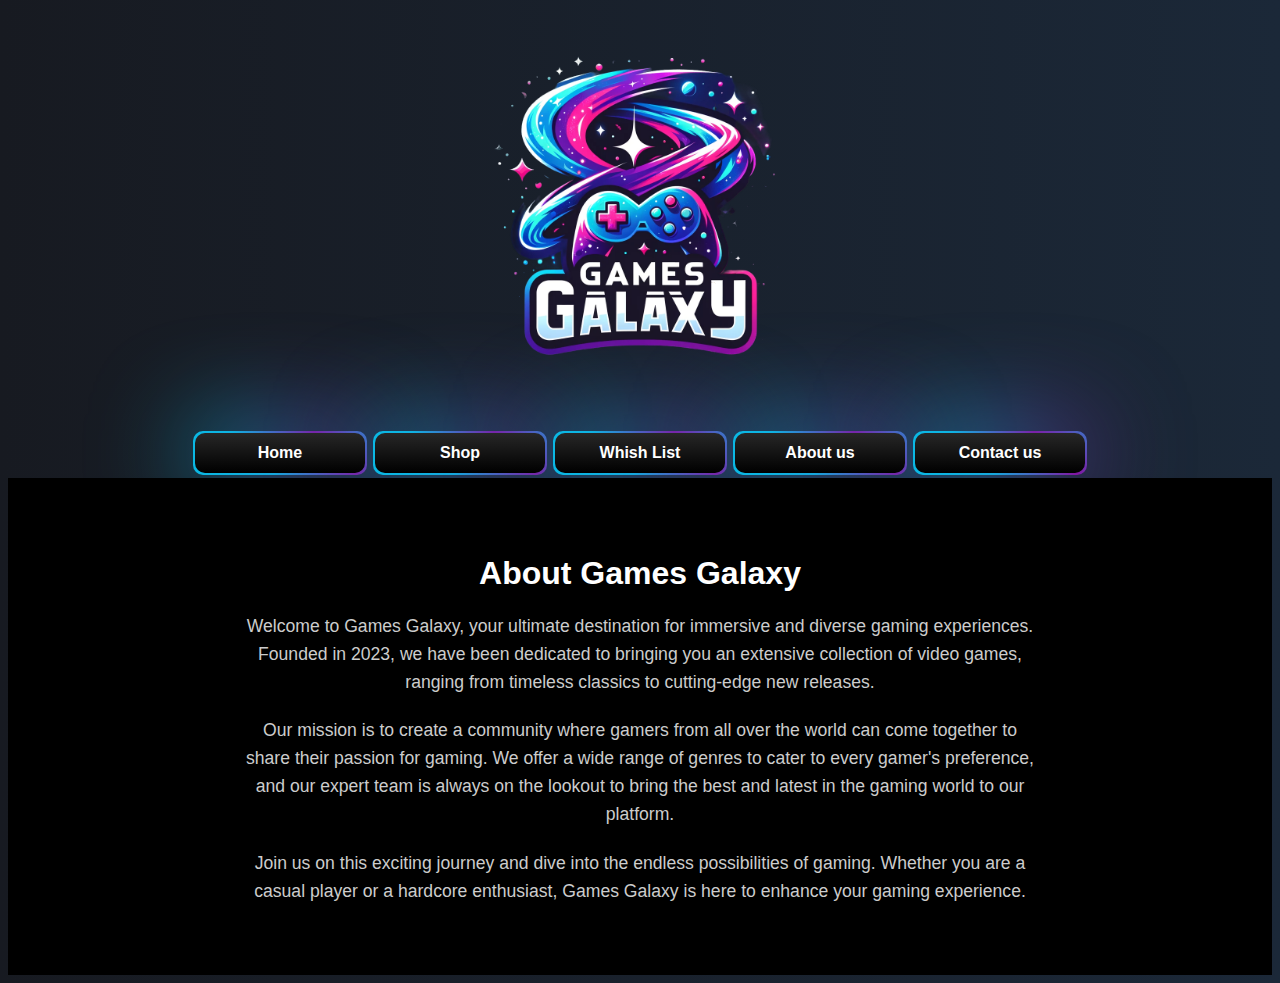
==== aboutUs.html @ d2e56606 "First commit" ====
<!DOCTYPE html>
<html lang="en">
  <head>
    <meta charset="UTF-8" />
    <meta name="viewport" content="width=device-width, initial-scale=1.0" />
    <link rel="stylesheet" href="style.css" />
    <title>Games Galaxy - Home</title>
  </head>
  <body>
    <div class="content" style="display: none">
      <div class="logo">
        <img src="images/logo/Games-galaxy-Logo-transformed.png" />
      </div>
      <nav>
        <a class="button" href="index.html">Home</a>
        <a class="button" href="shop.html">Shop</a>
        <a class="button" href="whishList.html">Whish List</a>
        <a class="button" href="aboutUs.html">About us</a>
        <a class="button" href="contactUs.html">Contact us</a>
      </nav>

      <section id="about">
        <h2>About Games Galaxy</h2>
        <p>
          Welcome to Games Galaxy, your ultimate destination for immersive and
          diverse gaming experiences. Founded in 2023, we have been dedicated to
          bringing you an extensive collection of video games, ranging from
          timeless classics to cutting-edge new releases.
        </p>
        <p>
          Our mission is to create a community where gamers from all over the
          world can come together to share their passion for gaming. We offer a
          wide range of genres to cater to every gamer's preference, and our
          expert team is always on the lookout to bring the best and latest in
          the gaming world to our platform.
        </p>
        <p>
          Join us on this exciting journey and dive into the endless
          possibilities of gaming. Whether you are a casual player or a hardcore
          enthusiast, Games Galaxy is here to enhance your gaming experience.
        </p>
      </section>
    </div>
    <script>
      window.addEventListener("load", function () {
        document.querySelector(".content").style.display = "block"; // Show the content
        document.querySelector(".svg-frame").style.display = "none"; // Hide the loader
      });
    </script>
    <script src="script.js"></script>
  </body>
</html>
---- style.css ----
:root {
  /* Light theme colors */
  --primary-light-bg-color: #2a475e;
  --secondary-light-bg-color: #66c0f4; /* Replace with your light mode background color */
  --primary-text-color: #000000; /* Replace with your light mode text color */
  /* ... other light theme colors ... */

  /* Dark theme colors */
  --primary-dark-bg-color: #171a21;
  --secondary-dark-bg-color: #1b2838;
  --dark-text-color: #ffffff; /* Replace with your dark mode text color */
  /* ... other dark theme colors ... */
}

body {
  background: linear-gradient(
    to right,
    var(--primary-dark-bg-color),
    var(--secondary-dark-bg-color)
  );
  color: var(--primary-text-color);
  font-family: "Roboto", sans-serif;
}

/* Apply transition to body when theme-transition class is added */
body.theme-transition {
  transition: background-color 0.3s, color 0.3s;
}

/* Breathing effect animation */
@keyframes breathing {
  0% {
    opacity: 0.2;
  }
  50% {
    opacity: 1;
  }
  100% {
    opacity: 0.2;
  }
}

/* Apply the animation to body during theme transition */
body.theme-transition {
  animation: breathing 3s infinite;
}

.logo {
  text-align: center;
  margin-top: 0;
  padding-bottom: 20px;
}

.logo img {
  max-width: 400px; /* Adjust this value as needed */
  height: auto; /* This will maintain the aspect ratio of the image */
  display: block; /* Ensures the image is a block-level element */
  margin: 0 auto; /* Centers the image in the .logo div */
}

nav {
  display: flex;
  justify-content: center;
  align-items: center;
}

.button {
  width: 140px;
  height: 40px;
  display: flex;
  align-items: center;
  justify-content: center;
  gap: 10px;
  padding: 0 15px;
  background-color: red;
  border-radius: 10px;
  border: none;
  color: white;
  position: relative;
  cursor: pointer;
  font-weight: 900;
  transition-duration: 0.2s;
  background: linear-gradient(0deg, #000, #272727);
  margin: 5px;
  text-decoration: none;
}

.button:before,
.button:after {
  content: "";
  position: absolute;
  left: -2px;
  top: -2px;
  border-radius: 10px;
  background: linear-gradient(
    45deg,
    #0abae5,
    #0abae5,
    #8b0b9f,
    #0abae5,
    #8b0b9f,
    #0abae5,
    #0abae5,
    #8b0b9f,
    #8b0b9f,
    #8b0b9f
  );
  background-size: 400%;
  width: calc(100% + 4px);
  height: calc(100% + 4px);
  z-index: -1;
  animation: steam 20s linear infinite;
}

@keyframes steam {
  0% {
    background-position: 0 0;
  }

  50% {
    background-position: 400% 0;
  }

  100% {
    background-position: 0 0;
  }
}

.button:after {
  filter: blur(50px);
}

/* Products grid */
.products-grid {
  display: flex;
  flex-wrap: wrap;
  justify-content: space-between;
  padding-top: 70px;
}

/* Individual product card */
.product-card {
  width: calc(20% - 16px);
  box-shadow: 0px 0px 10px rgba(0, 0, 0, 0.1);
  margin-bottom: 20px;
  border-radius: 8px;
  overflow: hidden;
  display: flex;
  flex-direction: column;
  justify-content: space-between;
  position: relative; /* Establish stacking context */
  box-shadow: 5px 10px 30px rgb(64, 42, 64);
}

.product-card .image-container {
  position: relative;
  padding: 20px;
  z-index: 1; /* Ensure the image is on top of other content */
}

.product-card img {
  width: 100%;
  height: 100%;
  object-fit: cover;
  transition: transform 0.3s ease;
  position: relative;
  z-index: -1;
}

.product-card:hover img {
  transform: scale(1.06);
}

.product-card img {
  width: 100%;
  height: 100%;
  object-fit: fill;
}

.product-info {
  padding: 10px;
  background: #fff;
}

.product-actions {
  display: flex;
  justify-content: space-between;
  align-items: center;
  margin-top: 10px;
}

.product-info.theme-transition {
  transition: background-color 0.3s, color 0.3s;
}

.info-price {
  position: absolute;
  right: 5%;
  top: 83%;
  font-size: 18px;
  font-weight: bold;
  color: #f39c12;
  animation: pulse 2s infinite;
  /* opacity: 0.8; */
}

@keyframes pulse {
  0% {
    transform: scale(1);
  }
  50% {
    transform: scale(1.1);
  }
  100% {
    transform: scale(1);
  }
}

.view-counter {
  display: flex;
  align-items: center;
  font-size: 12px;
}

.view-icon {
  margin-right: 5px;
}

.like-button {
  background: none;
  border: none;
  color: #aaa;
  font-size: 20px;
  cursor: pointer;
  transition: color 0.2s;
}

.like-button:active {
  color: red;
}

.slideshow-container {
  max-width: 1000px;
  position: relative;
  margin: auto;
  padding-top: 50px;
}

.mySlides {
  display: none;
  width: 100%;
}

.mySlides img {
  width: 50%; /* Control the width of the image. Example is 70% of the container. Adjust as needed. */
  height: auto; /* Maintain aspect ratio */
  margin: 0 auto; /* Center the image horizontally */
  display: block;
}

.fade {
  animation-name: fade;
  animation-duration: 1.5s;
}

@keyframes fade {
  from {
    opacity: 0.4;
  }
  to {
    opacity: 1;
  }
}

/* #search-container {
  display: flex;
  justify-content: center;
  margin: 20px 0;
}

#search-bar {
  padding: 10px;
  width: 300px;
  border-radius: 5px 0 0 5px;
  border: 1px solid red;
}

#search-button {
  margin-left: 10px;
  padding: 10px 15px;
  border-radius: 0 5px 5px 0;
  border: 1px solid red;
  background-color: white;
  color: black;
  cursor: pointer;
} */

/* Contact Us Section Styles */
#contact {
  color: white;
  text-align: center;
  padding: 50px 0;
}

#contact h2 {
  margin-bottom: 30px;
  font-size: 2em;
}

#contact form {
  max-width: 500px;
  margin: 0 auto;
  background: black;
  padding: 30px;
  border-radius: 10px;
  box-shadow: 0 0 20px rgba(0, 0, 0, 0.5);
}

#contact label {
  display: block;
  margin-bottom: 5px;
  color: white;
}

#contact input[type="text"],
#contact input[type="email"],
#contact textarea {
  width: 100%;
  padding: 10px;
  margin-bottom: 20px;
  border-radius: 5px;
  border: 1px solid #fff;
  background-color: #000;
  color: white;
}

#contact textarea {
  resize: vertical;
}

#contact input[type="submit"] {
  display: block;
  width: 100%;
  padding: 15px;
  margin-top: 10px;
  background: linear-gradient(0deg, #000, #272727);
  color: white;
  border: none;
  border-radius: 5px;
  cursor: pointer;
  transition: background-color 0.2s;
}

#contact input[type="submit"]:hover {
  background: #0000ff;
}

#about {
  color: white;
  background-color: #000;
  padding: 50px;
  text-align: center;
}

#about h2 {
  color: #fff;
  margin-bottom: 20px;
  font-size: 2em;
}

#about p {
  color: #ccc;
  font-size: 1.1em;
  line-height: 1.6;
  max-width: 800px;
  margin: 0 auto 20px;
}

.auth-button {
  position: absolute;
  background-color: #272727;
  color: white;
  padding: 10px 20px;
  text-decoration: none;
  border-radius: 5px;
  font-weight: bold;
}

#loginButton {
  top: 30px;
  right: 130px;
}

#signupButton {
  top: 30px; /* Adjust the distance for the second button */
  right: 20px;
}

.auth-button:hover {
  background-color: #0000ff47;
  transition: background-color 0.2s;
  cursor: pointer;
}

.svg-frame {
  position: relative;
  width: 1400px;
  height: 800px;
  transform-style: preserve-3d;
  display: flex;
  justify-content: center;
  align-items: center;
}

.svg-frame svg {
  position: absolute;
  transition: 0.5s;
  z-index: calc(1 - (0.2 * var(--j)));
  transform-origin: center;
  width: 344px;
  height: 344px;
  fill: none;
}

.svg-frame:hover svg {
  transform: rotate(-80deg) skew(30deg) translateX(calc(45px * var(--i)))
    translateY(calc(-35px * var(--i)));
}

.svg-frame svg #center {
  transition: 0.5s;
  transform-origin: center;
}

.svg-frame:hover svg #center {
  transform: rotate(-30deg) translateX(45px) translateY(-3px);
}

#out2 {
  animation: rotate16 7s ease-in-out infinite alternate;
  transform-origin: center;
}

#out3 {
  animation: rotate16 3s ease-in-out infinite alternate;
  transform-origin: center;
  stroke: #ff0;
}

#inner3,
#inner1 {
  animation: rotate16 4s ease-in-out infinite alternate;
  transform-origin: center;
}

#center1 {
  fill: #ff0;
  animation: rotate16 2s ease-in-out infinite alternate;
  transform-origin: center;
}

@keyframes rotate16 {
  to {
    transform: rotate(360deg);
  }
}

.darkThemeBtn {
  position: absolute;
  top: 20px; /* Adjust as needed */
  left: 20px; /* Adjust as needed */
  z-index: 999;
  transition: all 0.3s;
}
.darkThemeBtn * {
  transition: all 0.3s;
}

.darkThemeBtn input {
  width: 0;
  height: 0;
  visibility: hidden;
}

.darkThemeBtn label {
  border: 1px solid #efefef;
  background: rgba(239, 239, 239, 0.5);
  border-radius: 10px;
  height: 46px;
  width: 46px;
  margin: auto;
  display: flex;
  justify-content: center;
  align-items: center;
  position: relative;
  cursor: pointer;
}

.darkThemeBtn label:active {
  border-radius: 5px;
}

.darkThemeBtn label svg {
  position: absolute;
  width: 16px;
  transition: 0.3s;
  z-index: 1;
  fill: #000;
}

.darkThemeBtn label svg.sun {
  width: 20px;
  opacity: 0;
  fill: #fff;
}

.darkThemeBtn label svg.moon {
  opacity: 1;
}

.darkThemeBtn input:checked + label {
  background: #4a6cf7;
}

.darkThemeBtn input:checked + label svg.sun {
  opacity: 1;
}

.darkThemeBtn input:checked + label svg.moon {
  opacity: 0;
}

.darkThemeBtn input:checked ~ span {
  background-color: #16174b;
}

.CartBtn {
  width: 140px;
  height: 40px;
  border-radius: 12px;
  border: none;
  background-color: whitesmoke;
  display: flex;
  align-items: center;
  justify-content: center;
  cursor: pointer;
  transition-duration: 0.5s;
  overflow: hidden;
  box-shadow: 0px 5px 10px rgba(0, 0, 0, 0.103);
  position: relative;
}

.IconContainer {
  position: absolute;
  left: -50px;
  width: 30px;
  height: 30px;
  background-color: transparent;
  border-radius: 50%;
  display: flex;
  align-items: center;
  justify-content: center;
  overflow: hidden;
  z-index: 2;
  transition-duration: 0.5s;
}

.icon {
  border-radius: 1px;
}

.text {
  height: 100%;
  width: fit-content;
  display: flex;
  align-items: center;
  justify-content: center;
  color: rgb(17, 17, 17);
  z-index: 1;
  transition-duration: 0.5s;
  font-size: 1.04em;
  font-weight: 600;
}

.CartBtn:hover .IconContainer {
  transform: translateX(58px);
  border-radius: 40px;
  transition-duration: 0.5s;
}

.CartBtn:hover .text {
  transform: translate(10px, 0px);
  transition-duration: 0.5s;
}

.CartBtn:active {
  transform: scale(0.95);
  transition-duration: 0.5s;
}

.search-center-div {
  display: flex;
  justify-content: center;
  align-items: center;
  margin-top: 2%;
  width: auto;
}

/* Search Bar */
.input__container {
  position: relative;
  background: rgba(255, 255, 255, 0.664);
  padding: 10px 15px;
  display: flex;
  justify-content: center;
  align-items: center;
  gap: 5px;
  border-radius: 22px;
  max-width: 300px;
  transition: transform 400ms;
  transform-style: preserve-3d;
  transform: rotateX(15deg) rotateY(-20deg);
  perspective: 500px;
  width: 100%;
}

.shadow__input {
  content: "";
  position: absolute;
  width: 100%;
  height: 100%;
  left: 0;
  bottom: 0;
  z-index: -1;
  filter: blur(30px);
  border-radius: 20px;
  background-color: #999cff;
  background-image: radial-gradient(
      at 85% 51%,
      hsla(60, 60%, 61%, 1) 0px,
      transparent 50%
    ),
    radial-gradient(at 74% 68%, hsla(235, 69%, 77%, 1) 0px, transparent 50%),
    radial-gradient(at 64% 79%, hsla(284, 72%, 73%, 1) 0px, transparent 50%),
    radial-gradient(at 75% 16%, hsla(283, 60%, 72%, 1) 0px, transparent 50%),
    radial-gradient(at 90% 65%, hsla(153, 70%, 64%, 1) 0px, transparent 50%),
    radial-gradient(at 91% 83%, hsla(283, 74%, 69%, 1) 0px, transparent 50%),
    radial-gradient(at 72% 91%, hsla(213, 75%, 75%, 1) 0px, transparent 50%);
}

.input__button__shadow {
  cursor: pointer;
  border: none;
  background: none;
  transition: transform 400ms, background 400ms;
  display: flex;
  justify-content: center;
  align-items: center;
  border-radius: 12px;
  padding: 5px;
}

.input__button__shadow:hover {
  background: rgba(255, 255, 255, 0.411);
}

.input__search {
  width: 100%;
  border-radius: 20px;
  outline: none;
  border: none;
  padding: 8px;
  position: relative;
}

/* Cart */
.container {
  width: 1200px;
  margin: auto;
  max-width: 90%;
  transition: transform 1s;
  transform: translate(0);
}

#cartIcon {
  width: 60px;
}

.iconCart {
  float: right;
  position: relative;
  z-index: 1;
  cursor: pointer;
}

.totalQuantity {
  position: absolute;
  top: 0;
  right: 0;
  font-size: x-large;
  background-color: #b31010;
  width: 40px;
  height: 40px;
  border-radius: 50%;
  color: #fff;
  font-weight: bold;
  display: flex;
  justify-content: center;
  align-items: center;
  transform: translate(20px);
}

.cartTab {
  color: #fff;
  position: fixed;
  top: 0;
  right: -100%;
  width: 400px;
  height: 100%;
  background-color: rgb(42, 17, 77);
  display: grid;
  grid-template-rows: 50px 1fr 50px;
  gap: 20px;
  transition: right 1s;
  z-index: 999;
  border-radius: 20px 0 0 20px;
}

.cartTab h2 {
  color: white;
  padding: 20px;
  margin: 0;
}

.cartTab .listCart .item {
  display: grid;
  grid-template-columns: 50px 1fr 70px;
  align-items: center;
  gap: 20px;
  margin-bottom: 20px;
}

.cartTab .listCart img {
  width: 100%;
  height: 70px;
  object-fit: cover;
  border-radius: 10px;
}

.cartTab .listCart .item .name {
  font-weight: bold;
}

.cartTab .listCart .item span {
  display: block;
  width: 50px;
  text-align: center;
}

.cartTab .listCart {
  padding: 20px;
  overflow: auto;
}

.cartTab .listCart::-webkit-scrollbar {
  width: 0;
}

.cartTab .buttons {
  display: grid;
  grid-template-columns: repeat(2, 1fr);
  text-align: center;
}

.cartTab .buttons div {
  background-color: #0f0022;
  display: flex;
  justify-content: center;
  align-items: center;
  font-weight: bold;
  cursor: pointer;
  padding: 10px;
  border-radius: 10px;
  margin: 0 5px 0 5px;
}

.cartTab .buttons a {
  color: #fff;
}

.cartTab .buttons .checkout {
  background-color: #8b0b9f;
}
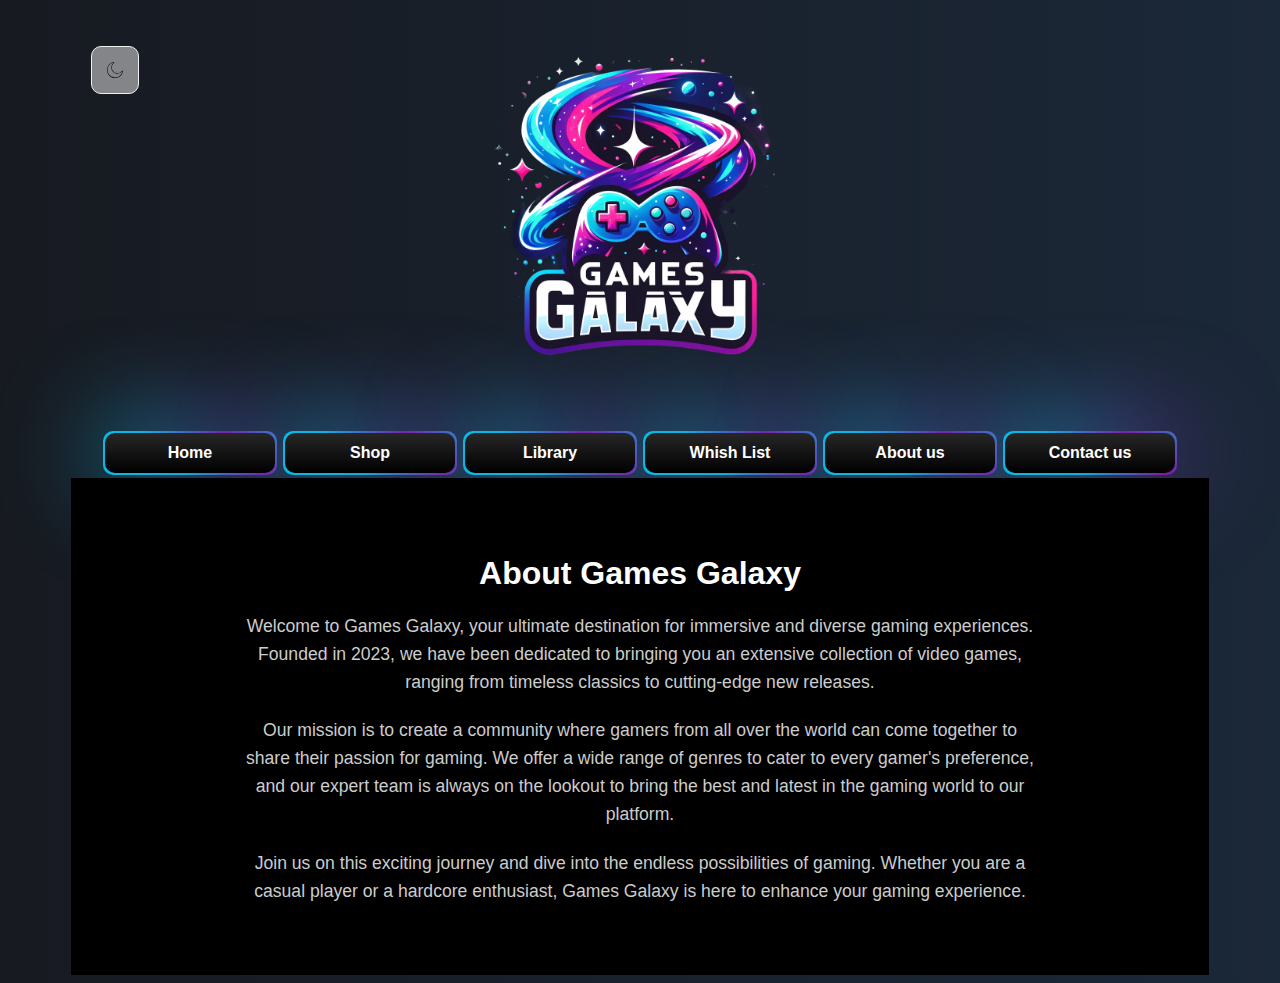
==== commit 7080e349: "I dont know did so much stuff converted the project to php and added the wishlist" ====
--- a/aboutUs.html
+++ b/aboutUs.html
@@ -7,46 +7,105 @@
     <title>Games Galaxy - Home</title>
   </head>
   <body>
-    <div class="content" style="display: none">
-      <div class="logo">
-        <img src="images/logo/Games-galaxy-Logo-transformed.png" />
+    <div class="container">
+      <div class="my-body">
+        <div class="darkThemeBtn">
+          <input id="darkmode-toggle" type="checkbox" />
+          <label for="darkmode-toggle">
+            <svg
+              xmlns="http://www.w3.org/2000/svg"
+              viewBox="0 0 512 512"
+              class="sun"
+            >
+              <g transform="translate(0 512) scale(.1 -.1)">
+                <path
+                  d="m2513 5105c-59-25-63-46-63-320 0-266 4-288 54-315 33-17 79-17 112 0 50 27 54 49 54 315 0 275-4 295-65 321-42 17-51 17-92-1z"
+                ></path>
+                <path
+                  d="m754 4366c-28-28-34-41-34-77 0-42 3-45 188-231l187-188h47c39 0 52 5 77 31 26 25 31 38 31 77v47l-188 187c-186 185-189 188-231 188-36 0-49-6-77-34z"
+                ></path>
+                <path
+                  d="m4058 4212-188-187v-47c0-39 5-52 31-77 25-26 38-31 77-31h46l188 188c186 186 188 188 188 231 0 36-6 49-34 77s-41 34-77 34c-42 0-45-3-231-188z"
+                ></path>
+                <path
+                  d="m2440 4224c-453-50-760-192-1056-488-264-264-419-570-475-936-17-109-17-371 0-480 56-366 211-672 475-936s570-419 936-475c109-17 371-17 480 0 366 56 672 211 936 475 225 225 358 455 438 758 38 143 50 249 50 418 0 219-30 388-104 590-137 372-450 719-813 901-143 72-315 128-474 154-89 15-329 26-393 19zm335-235c305-46 582-186 805-409 567-567 567-1473 0-2040s-1473-567-2040 0-567 1473 0 2040c328 328 777 476 1235 409z"
+                ></path>
+                <path
+                  d="m54 2651c-20-12-37-34-44-55-16-49 2-101 44-127 28-17 52-19 279-19 268 0 289 4 317 54 17 33 17 79 0 112-28 50-49 54-317 54-227 0-251-2-279-19z"
+                ></path>
+                <path
+                  d="m4512 2657c-73-41-73-155 0-193 21-11 81-14 275-14 227 0 251 2 279 19 42 26 60 78 44 127-7 21-24 43-44 55-28 17-52 19-281 19-181-1-256-4-273-13z"
+                ></path>
+                <path
+                  d="m908 1062c-185-186-188-189-188-231 0-36 6-49 34-77s41-34 77-34c43 0 45 2 231 188l188 188v46c0 39-5 52-31 77-25 26-38 31-77 31h-47l-187-188z"
+                ></path>
+                <path
+                  d="m3901 1219c-26-25-31-38-31-77v-47l188-187c186-185 189-188 231-188 36 0 49 6 77 34s34 41 34 77c0 43-2 45-188 231l-188 188h-46c-39 0-52-5-77-31z"
+                ></path>
+                <path
+                  d="m2540 663c-87-28-90-37-90-330 0-227 2-251 19-279 40-66 142-66 182 0 17 28 19 52 19 279 0 266-4 291-52 314-32 16-60 22-78 16z"
+                ></path>
+              </g>
+            </svg>
+            <svg
+              xmlns="http://www.w3.org/2000/svg"
+              viewBox="0 0 512 512"
+              class="moon"
+            >
+              <g transform="translate(0 512) scale(.1 -.1)">
+                <path
+                  d="m2090 5105c-248-51-443-118-659-226-514-256-909-652-1161-1163-94-191-139-311-185-490-127-500-110-999 51-1468 133-389 331-706 624-998 403-404 875-642 1460-736 147-24 529-24 693 0 539 78 981 283 1390 644 362 319 647 793 766 1270 46 186 56 256 42 299-22 71-80 116-151 117-73 1-104-19-181-116-307-390-733-627-1233-689-119-14-385-7-501 15-582 106-1066 469-1321 991-120 246-171 452-181 731-21 586 230 1126 695 1493 96 75 117 107 117 177 0 85-67 155-153 160-26 1-76-3-112-11zm110-149c0-2-26-23-57-47-81-60-254-230-325-318-213-264-353-573-415-916-22-126-25-508-5-625 62-346 195-651 395-910 72-93 228-250 327-329 266-213 571-349 930-413 117-20 499-17 625 5 343 62 652 202 916 415 88 71 258 244 318 325 24 32 46 56 48 54s-8-60-23-128c-127-606-501-1155-1027-1505-780-521-1798-535-2602-36-295 183-594 482-777 777-335 539-445 1180-308 1795 138 621 515 1158 1060 1511 136 88 374 201 530 253 148 49 390 106 390 92z"
+                ></path>
+              </g>
+            </svg>
+          </label>
+          <span class="fake-body"></span>
+        </div>
       </div>
-      <nav>
-        <a class="button" href="index.html">Home</a>
-        <a class="button" href="shop.html">Shop</a>
-        <a class="button" href="whishList.html">Whish List</a>
-        <a class="button" href="aboutUs.html">About us</a>
-        <a class="button" href="contactUs.html">Contact us</a>
-      </nav>
 
-      <section id="about">
-        <h2>About Games Galaxy</h2>
-        <p>
-          Welcome to Games Galaxy, your ultimate destination for immersive and
-          diverse gaming experiences. Founded in 2023, we have been dedicated to
-          bringing you an extensive collection of video games, ranging from
-          timeless classics to cutting-edge new releases.
-        </p>
-        <p>
-          Our mission is to create a community where gamers from all over the
-          world can come together to share their passion for gaming. We offer a
-          wide range of genres to cater to every gamer's preference, and our
-          expert team is always on the lookout to bring the best and latest in
-          the gaming world to our platform.
-        </p>
-        <p>
-          Join us on this exciting journey and dive into the endless
-          possibilities of gaming. Whether you are a casual player or a hardcore
-          enthusiast, Games Galaxy is here to enhance your gaming experience.
-        </p>
-      </section>
+      <div class="content" style="display: none">
+        <div class="logo">
+          <img src="images/logo/Games-galaxy-Logo-transformed.png" />
+        </div>
+        <nav>
+          <a class="button" href="index.php">Home</a>
+          <a class="button" href="shop.php">Shop</a>
+          <a class="button" href="library.php">Library</a>
+          <a class="button" href="whishList.php">Whish List</a>
+          <a class="button" href="aboutUs.html">About us</a>
+          <a class="button" href="contactUs.html">Contact us</a>
+        </nav>
+
+        <section id="about">
+          <h2>About Games Galaxy</h2>
+          <p>
+            Welcome to Games Galaxy, your ultimate destination for immersive and
+            diverse gaming experiences. Founded in 2023, we have been dedicated
+            to bringing you an extensive collection of video games, ranging from
+            timeless classics to cutting-edge new releases.
+          </p>
+          <p>
+            Our mission is to create a community where gamers from all over the
+            world can come together to share their passion for gaming. We offer
+            a wide range of genres to cater to every gamer's preference, and our
+            expert team is always on the lookout to bring the best and latest in
+            the gaming world to our platform.
+          </p>
+          <p>
+            Join us on this exciting journey and dive into the endless
+            possibilities of gaming. Whether you are a casual player or a
+            hardcore enthusiast, Games Galaxy is here to enhance your gaming
+            experience.
+          </p>
+        </section>
+      </div>
+      <script>
+        window.addEventListener("load", function () {
+          document.querySelector(".content").style.display = "block"; // Show the content
+          document.querySelector(".svg-frame").style.display = "none"; // Hide the loader
+        });
+      </script>
+      <script src="script.js"></script>
     </div>
-    <script>
-      window.addEventListener("load", function () {
-        document.querySelector(".content").style.display = "block"; // Show the content
-        document.querySelector(".svg-frame").style.display = "none"; // Hide the loader
-      });
-    </script>
-    <script src="script.js"></script>
   </body>
 </html>
--- a/style.css
+++ b/style.css
@@ -130,17 +130,21 @@
   filter: blur(50px);
 }
 
-/* Products grid */
+/* Updated Products grid using CSS Grid */
 .products-grid {
-  display: flex;
-  flex-wrap: wrap;
-  justify-content: space-between;
+  display: grid;
+  grid-template-columns: repeat(
+    auto-fill,
+    minmax(250px, 1fr)
+  ); /* Adjust column width as needed */
+  grid-gap: 20px;
   padding-top: 70px;
 }
 
-/* Individual product card */
+/* Individual product card styles remain the same */
 .product-card {
-  width: calc(20% - 16px);
+  width: 100%;
+  height: auto;
   box-shadow: 0px 0px 10px rgba(0, 0, 0, 0.1);
   margin-bottom: 20px;
   border-radius: 8px;
@@ -195,11 +199,11 @@
 
 .info-price {
   position: absolute;
-  right: 5%;
-  top: 83%;
+  right: 25%;
+  bottom: 3.5%;
   font-size: 18px;
   font-weight: bold;
-  color: #f39c12;
+  color: #4bacb6;
   animation: pulse 2s infinite;
   /* opacity: 0.8; */
 }
@@ -271,29 +275,6 @@
     opacity: 1;
   }
 }
-
-/* #search-container {
-  display: flex;
-  justify-content: center;
-  margin: 20px 0;
-}
-
-#search-bar {
-  padding: 10px;
-  width: 300px;
-  border-radius: 5px 0 0 5px;
-  border: 1px solid red;
-}
-
-#search-button {
-  margin-left: 10px;
-  padding: 10px 15px;
-  border-radius: 0 5px 5px 0;
-  border: 1px solid red;
-  background-color: white;
-  color: black;
-  cursor: pointer;
-} */
 
 /* Contact Us Section Styles */
 #contact {
@@ -393,6 +374,11 @@
 
 #signupButton {
   top: 30px; /* Adjust the distance for the second button */
+  right: 20px;
+}
+
+#logoutButton {
+  top: 30px;
   right: 20px;
 }
 
@@ -791,3 +777,342 @@
 .cartTab .buttons .checkout {
   background-color: #8b0b9f;
 }
+
+/* Login */
+
+.container-login {
+  font-family: "Segoe UI", Tahoma, Geneva, Verdana, sans-serif;
+  font-style: italic;
+  font-weight: bold;
+  display: flex;
+  margin: auto;
+  aspect-ratio: 16/9;
+  align-items: center;
+  justify-items: center;
+  justify-content: center;
+  flex-wrap: nowrap;
+  flex-direction: column;
+  gap: 1em;
+}
+
+.input-container {
+  filter: drop-shadow(46px 36px 24px #4090b5)
+    drop-shadow(-55px -40px 25px #9e30a9);
+  animation: blinkShadowsFilter 8s ease-in infinite;
+  position: relative;
+  display: flex; /* Use flexbox for alignment */
+  flex-direction: column; /* Stack items vertically */
+  align-items: center; /* Center items horizontally */
+}
+
+.input-content {
+  display: grid;
+  align-content: center;
+  justify-items: center;
+  align-items: center;
+  text-align: center;
+  padding-inline: 1em;
+}
+
+.input-content::before {
+  content: "";
+  position: absolute;
+  width: 100%;
+  height: 100%;
+  filter: blur(40px);
+  -webkit-clip-path: polygon(
+    26% 0,
+    66% 0,
+    92% 0,
+    100% 8%,
+    100% 89%,
+    91% 100%,
+    7% 100%,
+    0 92%,
+    0 0
+  );
+  clip-path: polygon(
+    26% 0,
+    66% 0,
+    92% 0,
+    100% 8%,
+    100% 89%,
+    91% 100%,
+    7% 100%,
+    0 92%,
+    0 0
+  );
+  background: rgba(122, 251, 255, 0.5568627451);
+  transition: all 1s ease-in-out;
+}
+
+.input-content::after {
+  content: "";
+  position: absolute;
+  width: 98%;
+  height: 98%;
+  box-shadow: inset 0px 0px 20px 20px #212121;
+  background: repeating-linear-gradient(
+      to bottom,
+      transparent 0%,
+      rgba(64, 144, 181, 0.6) 1px,
+      rgb(0, 0, 0) 3px,
+      hsl(295, 60%, 12%) 5px,
+      #153544 4px,
+      transparent 0.5%
+    ),
+    repeating-linear-gradient(
+      to left,
+      hsl(295, 60%, 12%) 100%,
+      hsla(295, 60%, 12%, 0.99) 100%
+    );
+  -webkit-clip-path: polygon(
+    26% 0,
+    31% 5%,
+    61% 5%,
+    66% 0,
+    92% 0,
+    100% 8%,
+    100% 89%,
+    91% 100%,
+    7% 100%,
+    0 92%,
+    0 0
+  );
+  clip-path: polygon(
+    26% 0,
+    31% 5%,
+    61% 5%,
+    66% 0,
+    92% 0,
+    100% 8%,
+    100% 89%,
+    91% 100%,
+    7% 100%,
+    0 92%,
+    0 0
+  );
+  animation: backglitch 50ms linear infinite;
+}
+
+.input-dist {
+  z-index: 80;
+  display: grid;
+  align-items: center;
+  text-align: center;
+  width: 100%;
+  padding-inline: 1em;
+  padding-block: 1.2em;
+  grid-template-columns: 1fr;
+}
+
+.input-type {
+  display: flex;
+  flex-wrap: wrap;
+  flex-direction: column;
+  gap: 1em;
+  font-size: 1.1rem;
+  background-color: transparent;
+  width: 100%;
+  border: none;
+}
+
+.input-is {
+  color: #fff;
+  font-size: 0.9rem;
+  background-color: transparent;
+  width: 100%;
+  box-sizing: border-box;
+  padding-inline: 0.5em;
+  padding-block: 0.7em;
+  border: none;
+  transition: all 1s ease-in-out;
+  border-bottom: 1px solid hsl(221, 26%, 43%);
+}
+
+.input-is:hover {
+  transition: all 1s ease-in-out;
+  background: linear-gradient(
+    90deg,
+    transparent 0%,
+    rgba(102, 224, 255, 0.2) 27%,
+    rgba(102, 224, 255, 0.2) 63%,
+    transparent 100%
+  );
+}
+
+.input-content:focus-within::before {
+  transition: all 1s ease-in-out;
+  background: hsla(0, 0%, 100%, 0.814);
+}
+
+.input-is:focus {
+  outline: none;
+  border-bottom: 1px solid hsl(192, 100%, 100%);
+  color: hsl(192, 100%, 88%);
+  background: linear-gradient(
+    90deg,
+    transparent 0%,
+    rgba(102, 224, 255, 0.2) 27%,
+    rgba(102, 224, 255, 0.2) 63%,
+    transparent 100%
+  );
+}
+
+.input-is::-moz-placeholder {
+  color: hsla(192, 100%, 88%, 0.806);
+}
+
+.input-is::placeholder {
+  color: hsla(192, 100%, 88%, 0.806);
+}
+
+.submit-button {
+  width: 50%;
+  border: none;
+  color: hsla(192, 100%, 88%, 0.806);
+  background: linear-gradient(
+    90deg,
+    transparent 0%,
+    rgba(102, 224, 255, 0.2) 27%,
+    rgba(102, 224, 255, 0.2) 63%,
+    transparent 100%
+  );
+  clip-path: polygon(0 0, 85% 0%, 100% 0, 100% 15%, 100% 90%, 91% 100%, 0 100%);
+  padding: 0.5em;
+  animation: blinkShadowsFilter 0.5s ease-in infinite;
+  transition: all 500ms;
+}
+
+.submit-button:hover {
+  color: hsl(0, 0%, 100%);
+  cursor: pointer;
+  font-size: medium;
+  font-weight: bold;
+}
+
+@keyframes backglitch {
+  0% {
+    box-shadow: inset 0px 20px 20px 30px #212121;
+  }
+
+  50% {
+    box-shadow: inset 0px -20px 20px 30px hsl(297, 42%, 10%);
+  }
+
+  to {
+    box-shadow: inset 0px 20px 20px 30px #212121;
+  }
+}
+
+@keyframes rotate {
+  0% {
+    transform: rotate(0deg) translate(-50%, 20%);
+  }
+
+  50% {
+    transform: rotate(180deg) translate(40%, 10%);
+  }
+
+  to {
+    transform: rotate(360deg) translate(-50%, 20%);
+  }
+}
+
+@keyframes blinkShadowsFilter {
+  0% {
+    filter: drop-shadow(46px 36px 28px rgba(64, 144, 181, 0.3411764706))
+      drop-shadow(-55px -40px 28px #9e30a9);
+  }
+
+  25% {
+    filter: drop-shadow(46px -36px 24px rgba(64, 144, 181, 0.8980392157))
+      drop-shadow(-55px 40px 24px #9e30a9);
+  }
+
+  50% {
+    filter: drop-shadow(46px 36px 30px rgba(64, 144, 181, 0.8980392157))
+      drop-shadow(-55px 40px 30px rgba(159, 48, 169, 0.2941176471));
+  }
+
+  75% {
+    filter: drop-shadow(20px -18px 25px rgba(64, 144, 181, 0.8980392157))
+      drop-shadow(-20px 20px 25px rgba(159, 48, 169, 0.2941176471));
+  }
+
+  to {
+    filter: drop-shadow(46px 36px 28px rgba(64, 144, 181, 0.3411764706))
+      drop-shadow(-55px -40px 28px #9e30a9);
+  }
+}
+
+.error-container {
+  width: auto;
+  z-index: 999;
+}
+
+.error-container .error {
+  color: firebrick;
+  font-size: 1em;
+  font-weight: bold;
+  text-align: center;
+  margin: 20px;
+  background-color: hsl(297, 42%, 10%);
+}
+
+/* remove from wishlist */
+.RemoveFromWishlistBtn {
+  width: 40px;
+  height: 40px;
+  border-radius: 12px;
+  border: none;
+  background-color: rgba(0, 0, 0, 0.8);
+  display: flex;
+  align-items: center;
+  justify-content: center;
+  cursor: pointer;
+  transition-duration: 0.5s;
+  overflow: hidden;
+  box-shadow: 0px 5px 10px rgba(0, 0, 0, 1);
+  position: absolute;
+  top: 10px;
+  right: 10px;
+  transition: transform 0.3s ease-in-out;
+  color: firebrick;
+}
+
+.RemoveFromWishlistBtn:hover {
+  transform: scale(1.1);
+  background-color: firebrick;
+  color: black;
+}
+
+/* add to wishlist */
+.SaveToWishlistBtn {
+  width: 40px;
+  height: 40px;
+  border-radius: 50%;
+  border: none;
+  background-color: rgba(
+    159,
+    48,
+    169,
+    0.2941176471
+  ); /* Set the desired background color */
+  display: flex;
+  align-items: center;
+  justify-content: center;
+  cursor: pointer;
+  transition-duration: 0.3s;
+  box-shadow: 0px 5px 10px rgba(0, 0, 0, 1);
+  position: absolute;
+  top: 10px;
+  right: 10px;
+  transition: transform 0.2s ease-in-out;
+  color: #9e30a9;
+}
+
+.SaveToWishlistBtn:hover {
+  transform: scale(1.1);
+  background-color: black; /* Change the hover background color */
+}
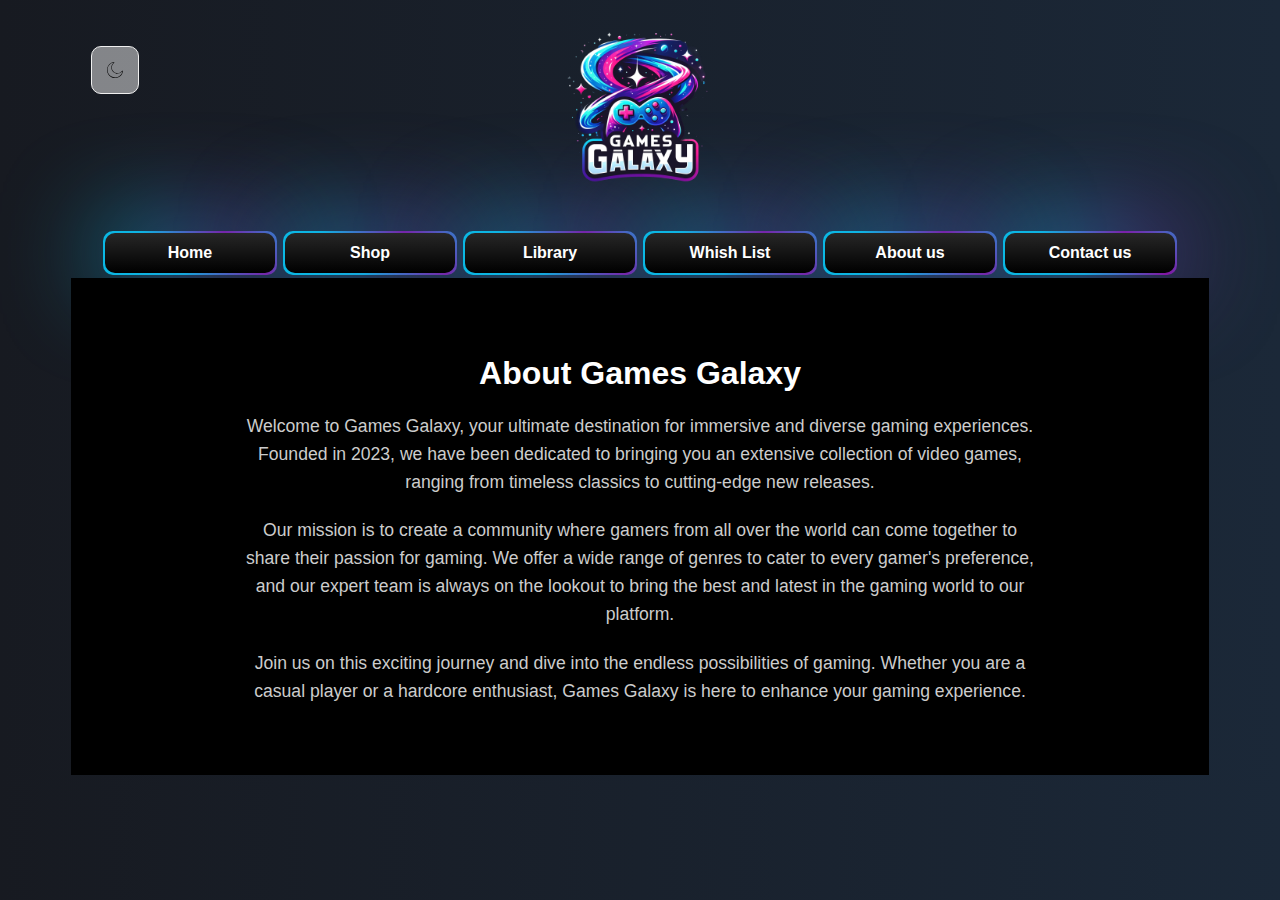
==== commit 130ab269: "removed the ".content" div and the script for it (fuck you kevin)" ====
--- a/aboutUs.html
+++ b/aboutUs.html
@@ -4,7 +4,7 @@
     <meta charset="UTF-8" />
     <meta name="viewport" content="width=device-width, initial-scale=1.0" />
     <link rel="stylesheet" href="style.css" />
-    <title>Games Galaxy - Home</title>
+    <title>Games Galaxy - About Us</title>
   </head>
   <body>
     <div class="container">
@@ -63,49 +63,40 @@
         </div>
       </div>
 
-      <div class="content" style="display: none">
-        <div class="logo">
-          <img src="images/logo/Games-galaxy-Logo-transformed.png" />
-        </div>
-        <nav>
-          <a class="button" href="index.php">Home</a>
-          <a class="button" href="shop.php">Shop</a>
-          <a class="button" href="library.php">Library</a>
-          <a class="button" href="whishList.php">Whish List</a>
-          <a class="button" href="aboutUs.html">About us</a>
-          <a class="button" href="contactUs.html">Contact us</a>
-        </nav>
+      <div class="logo">
+        <img src="images/logo/Games-galaxy-Logo-transformed.png" />
+      </div>
+      <nav>
+        <a class="button" href="index.php">Home</a>
+        <a class="button" href="shop.php">Shop</a>
+        <a class="button" href="library.php">Library</a>
+        <a class="button" href="whishList.php">Whish List</a>
+        <a class="button" href="aboutUs.html">About us</a>
+        <a class="button" href="contactUs.html">Contact us</a>
+      </nav>
 
-        <section id="about">
-          <h2>About Games Galaxy</h2>
-          <p>
-            Welcome to Games Galaxy, your ultimate destination for immersive and
-            diverse gaming experiences. Founded in 2023, we have been dedicated
-            to bringing you an extensive collection of video games, ranging from
-            timeless classics to cutting-edge new releases.
-          </p>
-          <p>
-            Our mission is to create a community where gamers from all over the
-            world can come together to share their passion for gaming. We offer
-            a wide range of genres to cater to every gamer's preference, and our
-            expert team is always on the lookout to bring the best and latest in
-            the gaming world to our platform.
-          </p>
-          <p>
-            Join us on this exciting journey and dive into the endless
-            possibilities of gaming. Whether you are a casual player or a
-            hardcore enthusiast, Games Galaxy is here to enhance your gaming
-            experience.
-          </p>
-        </section>
-      </div>
-      <script>
-        window.addEventListener("load", function () {
-          document.querySelector(".content").style.display = "block"; // Show the content
-          document.querySelector(".svg-frame").style.display = "none"; // Hide the loader
-        });
-      </script>
-      <script src="script.js"></script>
+      <section id="about">
+        <h2>About Games Galaxy</h2>
+        <p>
+          Welcome to Games Galaxy, your ultimate destination for immersive and
+          diverse gaming experiences. Founded in 2023, we have been dedicated to
+          bringing you an extensive collection of video games, ranging from
+          timeless classics to cutting-edge new releases.
+        </p>
+        <p>
+          Our mission is to create a community where gamers from all over the
+          world can come together to share their passion for gaming. We offer a
+          wide range of genres to cater to every gamer's preference, and our
+          expert team is always on the lookout to bring the best and latest in
+          the gaming world to our platform.
+        </p>
+        <p>
+          Join us on this exciting journey and dive into the endless
+          possibilities of gaming. Whether you are a casual player or a hardcore
+          enthusiast, Games Galaxy is here to enhance your gaming experience.
+        </p>
+      </section>
     </div>
+    <script src="script.js"></script>
   </body>
 </html>
--- a/style.css
+++ b/style.css
@@ -1,15 +1,13 @@
 :root {
   /* Light theme colors */
   --primary-light-bg-color: #2a475e;
-  --secondary-light-bg-color: #66c0f4; /* Replace with your light mode background color */
-  --primary-text-color: #000000; /* Replace with your light mode text color */
-  /* ... other light theme colors ... */
+  --secondary-light-bg-color: #66c0f4;
+  --primary-text-color: #000000;
 
   /* Dark theme colors */
   --primary-dark-bg-color: #171a21;
   --secondary-dark-bg-color: #1b2838;
-  --dark-text-color: #ffffff; /* Replace with your dark mode text color */
-  /* ... other dark theme colors ... */
+  --dark-text-color: #ffffff;
 }
 
 body {
@@ -22,12 +20,10 @@
   font-family: "Roboto", sans-serif;
 }
 
-/* Apply transition to body when theme-transition class is added */
 body.theme-transition {
   transition: background-color 0.3s, color 0.3s;
 }
 
-/* Breathing effect animation */
 @keyframes breathing {
   0% {
     opacity: 0.2;
@@ -40,7 +36,6 @@
   }
 }
 
-/* Apply the animation to body during theme transition */
 body.theme-transition {
   animation: breathing 3s infinite;
 }
@@ -52,10 +47,10 @@
 }
 
 .logo img {
-  max-width: 400px; /* Adjust this value as needed */
-  height: auto; /* This will maintain the aspect ratio of the image */
-  display: block; /* Ensures the image is a block-level element */
-  margin: 0 auto; /* Centers the image in the .logo div */
+  max-width: 200px;
+  height: auto;
+  display: block;
+  margin: 0 auto;
 }
 
 nav {
@@ -130,18 +125,13 @@
   filter: blur(50px);
 }
 
-/* Updated Products grid using CSS Grid */
 .products-grid {
   display: grid;
-  grid-template-columns: repeat(
-    auto-fill,
-    minmax(250px, 1fr)
-  ); /* Adjust column width as needed */
+  grid-template-columns: repeat(auto-fill, minmax(250px, 1fr));
   grid-gap: 20px;
   padding-top: 70px;
 }
 
-/* Individual product card styles remain the same */
 .product-card {
   width: 100%;
   height: auto;
@@ -152,14 +142,16 @@
   display: flex;
   flex-direction: column;
   justify-content: space-between;
-  position: relative; /* Establish stacking context */
+  position: relative;
   box-shadow: 5px 10px 30px rgb(64, 42, 64);
 }
 
-.product-card .image-container {
-  position: relative;
-  padding: 20px;
-  z-index: 1; /* Ensure the image is on top of other content */
+.product-name {
+  cursor: pointer;
+}
+
+.product-name:hover {
+  color: #4bacb6;
 }
 
 .product-card img {
@@ -168,10 +160,10 @@
   object-fit: cover;
   transition: transform 0.3s ease;
   position: relative;
-  z-index: -1;
-}
-
-.product-card:hover img {
+  z-index: 0;
+}
+
+.product-image:hover {
   transform: scale(1.06);
 }
 
@@ -179,11 +171,13 @@
   width: 100%;
   height: 100%;
   object-fit: fill;
+  cursor: pointer;
 }
 
 .product-info {
   padding: 10px;
   background: #fff;
+  z-index: 2;
 }
 
 .product-actions {
@@ -205,7 +199,6 @@
   font-weight: bold;
   color: #4bacb6;
   animation: pulse 2s infinite;
-  /* opacity: 0.8; */
 }
 
 @keyframes pulse {
@@ -256,9 +249,9 @@
 }
 
 .mySlides img {
-  width: 50%; /* Control the width of the image. Example is 70% of the container. Adjust as needed. */
-  height: auto; /* Maintain aspect ratio */
-  margin: 0 auto; /* Center the image horizontally */
+  width: 50%;
+  height: auto;
+  margin: 0 auto;
   display: block;
 }
 
@@ -276,7 +269,6 @@
   }
 }
 
-/* Contact Us Section Styles */
 #contact {
   color: white;
   text-align: center;
@@ -373,7 +365,7 @@
 }
 
 #signupButton {
-  top: 30px; /* Adjust the distance for the second button */
+  top: 30px;
   right: 20px;
 }
 
@@ -453,8 +445,8 @@
 
 .darkThemeBtn {
   position: absolute;
-  top: 20px; /* Adjust as needed */
-  left: 20px; /* Adjust as needed */
+  top: 20px;
+  left: 20px;
   z-index: 999;
   transition: all 0.3s;
 }
@@ -589,7 +581,6 @@
   justify-content: center;
   align-items: center;
   margin-top: 2%;
-  width: auto;
 }
 
 /* Search Bar */
@@ -605,9 +596,10 @@
   max-width: 300px;
   transition: transform 400ms;
   transform-style: preserve-3d;
-  transform: rotateX(15deg) rotateY(-20deg);
+  /* transform: rotateX(15deg) rotateY(-20deg); */
   perspective: 500px;
-  width: 100%;
+  width: 20px;
+  transition: width 0.3s ease-in-out;
 }
 
 .shadow__input {
@@ -657,6 +649,13 @@
   border: none;
   padding: 8px;
   position: relative;
+  display: none;
+  transition: width 0.3s ease-in-out;
+}
+
+#x-searchIcon {
+  display: none;
+  transition: width 0.3s ease-in-out;
 }
 
 /* Cart */
@@ -778,6 +777,9 @@
   background-color: #8b0b9f;
 }
 
+.totalCartPrice {
+  margin: 20px;
+}
 /* Login */
 
 .container-login {
@@ -793,6 +795,7 @@
   flex-wrap: nowrap;
   flex-direction: column;
   gap: 1em;
+  margin-top: 30px;
 }
 
 .input-container {
@@ -800,9 +803,9 @@
     drop-shadow(-55px -40px 25px #9e30a9);
   animation: blinkShadowsFilter 8s ease-in infinite;
   position: relative;
-  display: flex; /* Use flexbox for alignment */
-  flex-direction: column; /* Stack items vertically */
-  align-items: center; /* Center items horizontally */
+  display: flex;
+  flex-direction: column;
+  align-items: center;
 }
 
 .input-content {
@@ -1060,6 +1063,11 @@
   background-color: hsl(297, 42%, 10%);
 }
 
+.first_last_name {
+  display: flex;
+  flex-direction: row;
+}
+
 /* remove from wishlist */
 .RemoveFromWishlistBtn {
   width: 40px;
@@ -1097,7 +1105,7 @@
     159,
     48,
     169,
-    0.2941176471
+    0.4941176471
   ); /* Set the desired background color */
   display: flex;
   align-items: center;
@@ -1114,5 +1122,53 @@
 
 .SaveToWishlistBtn:hover {
   transform: scale(1.1);
-  background-color: black; /* Change the hover background color */
-}
+  background-color: black;
+}
+
+.RemoveFromCartBtn {
+  width: 40px;
+  height: 40px;
+  border-radius: 12px;
+  border: none;
+  background-color: rgba(0, 0, 0, 0.8);
+  display: flex;
+  align-items: center;
+  justify-content: center;
+  cursor: pointer;
+  transition-duration: 0.5s;
+  overflow: hidden;
+  box-shadow: 0px 5px 10px rgba(0, 0, 0, 1);
+  position: absolute;
+  right: 13px;
+  transition: transform 0.3s ease-in-out;
+  color: firebrick;
+}
+.RemoveFromCartBtn svg {
+  stroke: red;
+  transition: stroke 0.3s;
+}
+
+.RemoveFromCartBtn:hover svg {
+  stroke: black;
+}
+
+.RemoveFromCartBtn:hover {
+  transform: scale(1.1);
+  background-color: firebrick;
+  color: black;
+}
+
+.gameImage {
+  margin: 50px;
+  display: flex;
+  align-items: center;
+  justify-content: space-evenly;
+  gap: 20px;
+  flex-direction: row;
+}
+
+.gameImage img {
+  width: 300px;
+  text-align: center;
+  border-radius: 10px;
+}
